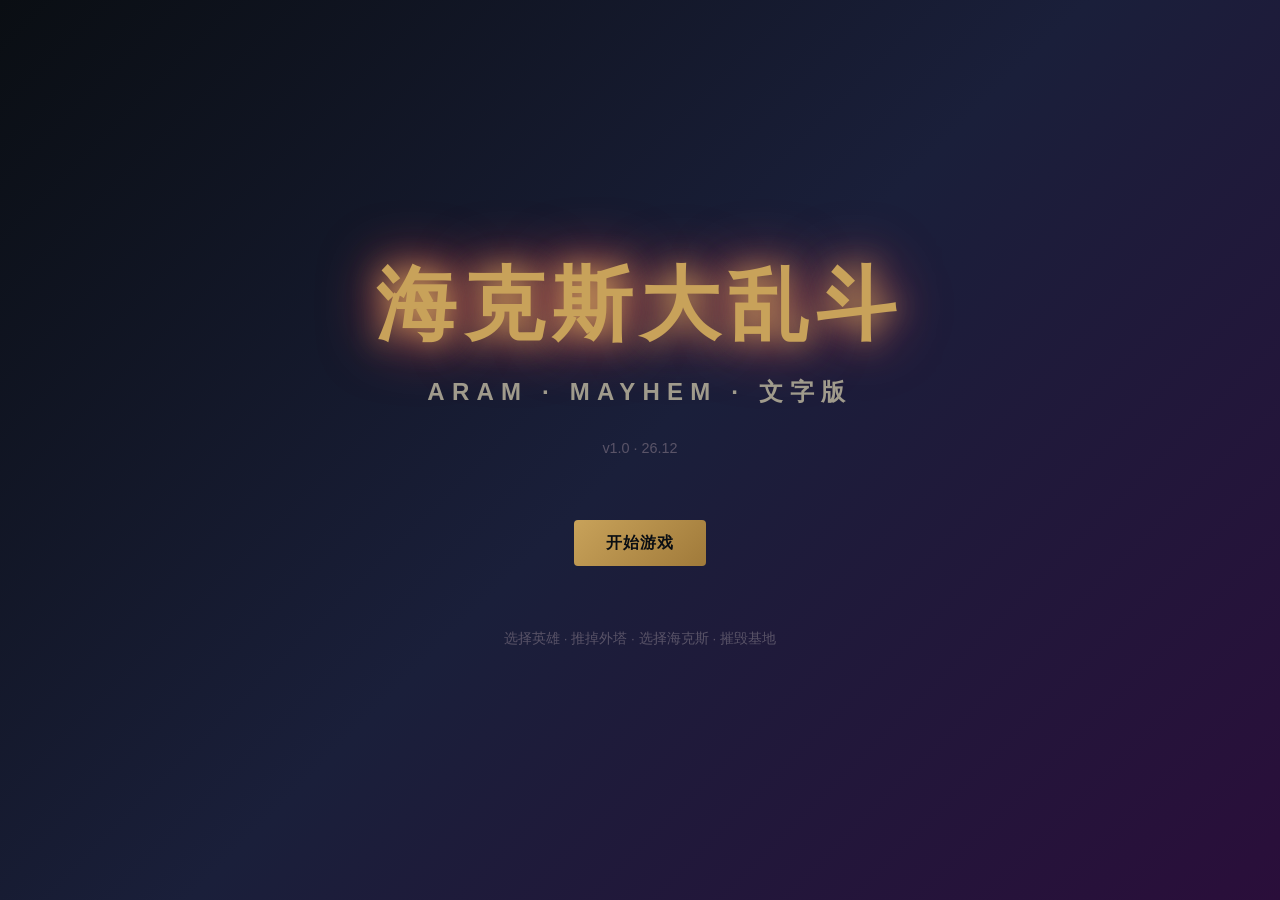
==== web/static/index.html @ dfbc92de "海克斯大乱斗 5v5 文字版 v1.0 - 回合制异步化：将实时战斗拆为每 10s 一回合的回合结算 - 地图系统：中路单线，含外塔/内塔/水晶/门牙塔/基地/草丛 - 战斗结算：英雄-英雄、英雄-塔" ====
<!DOCTYPE html>
<html lang="zh-CN">
<head>
<meta charset="UTF-8">
<title>海克斯大乱斗 5v5 文字版</title>
<link rel="stylesheet" href="style.css">
</head>
<body class="bg-launch">
<div class="launch-screen">
  <h1 class="title-glow">海克斯大乱斗</h1>
  <h2 class="subtitle">ARAM · MAYHEM · 文字版</h2>
  <p class="version">v1.0 · 26.12</p>
  <div class="launch-buttons">
    <a class="btn-primary" href="champselect.html">开始游戏</a>
  </div>
  <p class="footer-tip">选择英雄 · 推掉外塔 · 选择海克斯 · 摧毁基地</p>
</div>
</body>
</html>
---- web/static/style.css ----
/* ========================================
   海克斯大乱斗 网页版 - RIOT风格主题
   ======================================== */
* { margin: 0; padding: 0; box-sizing: border-box; }
html, body { height: 100%; font-family: "Microsoft YaHei", "Segoe UI", sans-serif; }

:root {
  --bg-dark: #0a0e13;
  --bg-darker: #050810;
  --bg-card: #1a1f2e;
  --bg-card-hover: #252a3a;
  --border: #2a3042;
  --text-primary: #f0e6d2;
  --text-secondary: #a09b8c;
  --blue-team: #1e90ff;
  --blue-team-bright: #4fb3ff;
  --red-team: #ff4655;
  --red-team-bright: #ff7a85;
  --gold: #c8a25a;
  --prismatic: #d946ef;
  --silver: #c0c0c0;
  --gold-tier: #f0b232;
}

/* ============= 启动页 ============= */
.bg-launch {
  background: linear-gradient(135deg, #0a0e13 0%, #1a1f3a 50%, #2a0e3a 100%);
  display: flex; align-items: center; justify-content: center;
}
.launch-screen { text-align: center; }
.title-glow {
  font-size: 5rem; color: #c8a25a;
  text-shadow: 0 0 30px #c8a25a, 0 0 60px #ff4655;
  letter-spacing: 0.1em;
}
.subtitle { color: #a09b8c; font-size: 1.5rem; margin-top: 1rem; letter-spacing: 0.3em; }
.version { color: #5a5468; font-size: 0.9rem; margin-top: 2rem; }
.launch-buttons { margin-top: 4rem; }
.footer-tip { color: #5a5468; margin-top: 4rem; font-size: 0.85rem; }

/* ============= 选人页 ============= */
.bg-champselect {
  background: linear-gradient(180deg, #0a0e13 0%, #14182a 100%);
  min-height: 100vh;
  display: flex; flex-direction: column;
}
.cs-header {
  padding: 1.5rem 2rem;
  border-bottom: 1px solid var(--border);
  background: rgba(10, 14, 19, 0.9);
}
.cs-header h1 { color: var(--text-primary); font-size: 1.5rem; }
.cs-search { margin-top: 0.8rem; }
.cs-search input {
  width: 100%; max-width: 400px; padding: 0.6rem 1rem;
  background: var(--bg-card); border: 1px solid var(--border);
  color: var(--text-primary); border-radius: 4px; font-size: 0.95rem;
}
#filter-tags { display: flex; gap: 0.4rem; margin-top: 0.5rem; flex-wrap: wrap; }
#filter-tags span {
  padding: 0.25rem 0.7rem; background: var(--bg-card); border-radius: 12px;
  color: var(--text-secondary); font-size: 0.8rem; cursor: pointer;
  border: 1px solid var(--border);
}
#filter-tags span.active { background: var(--gold); color: #0a0e13; border-color: var(--gold); }

.cs-main { flex: 1; padding: 1.5rem; overflow-y: auto; max-height: calc(100vh - 250px); }
.cs-grid {
  display: grid; grid-template-columns: repeat(auto-fill, minmax(110px, 1fr));
  gap: 0.8rem;
}
.champ-card {
  background: var(--bg-card); border: 2px solid transparent;
  border-radius: 6px; overflow: hidden; cursor: pointer;
  transition: all 0.15s;
}
.champ-card:hover { border-color: var(--gold); transform: translateY(-2px); }
.champ-card.selected { border-color: var(--gold-tier); box-shadow: 0 0 15px var(--gold-tier); }
.champ-card img { width: 100%; aspect-ratio: 1; object-fit: cover; display: block; }
.champ-card .name { padding: 0.4rem; font-size: 0.8rem; text-align: center; color: var(--text-primary); }
.champ-card .tags-mini { font-size: 0.65rem; color: var(--text-secondary); text-align: center; padding-bottom: 0.4rem; }

.cs-footer {
  padding: 1rem 2rem; background: var(--bg-darker);
  border-top: 1px solid var(--border);
  display: flex; align-items: center; justify-content: space-between; gap: 2rem;
}
.cs-selected { flex: 1; }
.cs-selected-label { color: var(--text-secondary); font-size: 0.85rem; }
.cs-selected-info { display: flex; align-items: center; gap: 1rem; margin-top: 0.5rem; }
.cs-empty { color: #5a5468; font-style: italic; }
.cs-difficulty { display: flex; align-items: center; gap: 0.8rem; color: var(--text-secondary); font-size: 0.85rem; }
.cs-difficulty select {
  background: var(--bg-card); color: var(--text-primary);
  border: 1px solid var(--border); padding: 0.4rem 0.6rem; border-radius: 4px;
}

/* ============= 加载页 ============= */
.bg-loading {
  background: #000;
  min-height: 100vh;
  display: flex; flex-direction: column; align-items: center; justify-content: center;
  position: relative; overflow: hidden;
}
.loading-screen { position: relative; z-index: 10; text-align: center; width: 90%; max-width: 700px; }
.loading-art {
  width: 100%; max-width: 500px; aspect-ratio: 1/1.4; margin: 0 auto 2rem;
  background-size: cover; background-position: center top;
  border: 3px solid var(--gold-tier); border-radius: 4px;
  box-shadow: 0 0 40px rgba(200, 162, 90, 0.5);
}
.loading-bar-wrap {
  width: 100%; height: 8px; background: rgba(255, 255, 255, 0.1);
  border-radius: 4px; overflow: hidden; position: relative; margin-bottom: 1rem;
}
.loading-bar {
  height: 100%; background: linear-gradient(90deg, var(--blue-team), var(--prismatic), var(--gold-tier));
  width: 0%; transition: width 0.2s;
}
.loading-percent { color: var(--gold-tier); font-size: 0.9rem; margin-bottom: 1rem; }
.loading-title { color: var(--text-primary); font-size: 1.3rem; margin-bottom: 0.5rem; }
.loading-tip { color: var(--text-secondary); font-size: 0.8rem; }

/* ============= 游戏主界面 ============= */
.bg-arena {
  background:
    radial-gradient(ellipse at 20% 50%, rgba(30, 144, 255, 0.1) 0%, transparent 50%),
    radial-gradient(ellipse at 80% 50%, rgba(255, 70, 85, 0.1) 0%, transparent 50%),
    linear-gradient(180deg, #0a0e13 0%, #14182a 50%, #0a0e13 100%);
  min-height: 100vh;
  color: var(--text-primary);
}
#app { display: flex; flex-direction: column; height: 100vh; }

.topbar {
  display: flex; align-items: center; justify-content: space-between;
  padding: 0.6rem 1.2rem; background: rgba(10, 14, 19, 0.95);
  border-bottom: 1px solid var(--border); flex-shrink: 0;
}
.topbar-left, .topbar-right, .topbar-center { display: flex; align-items: center; gap: 1rem; }
.time-display { color: var(--gold-tier); font-weight: bold; font-size: 1rem; }
.round-display { color: var(--text-secondary); }
#game-status { color: var(--text-primary); font-weight: bold; }
.btn-mini {
  background: var(--bg-card); color: var(--text-primary);
  border: 1px solid var(--border); width: 28px; height: 28px;
  border-radius: 4px; cursor: pointer;
}

.main-grid {
  display: grid; grid-template-columns: 280px 1fr 320px; gap: 0.8rem;
  padding: 0.8rem; flex: 1; overflow: hidden;
}
.left-panel, .right-panel { display: flex; flex-direction: column; gap: 0.8rem; overflow-y: auto; }
.center-panel { display: flex; flex-direction: column; gap: 0.8rem; overflow: hidden; }

.panel {
  background: rgba(26, 31, 46, 0.85); border: 1px solid var(--border);
  border-radius: 6px; padding: 0.8rem; backdrop-filter: blur(4px);
}
.panel h3 { color: var(--text-primary); font-size: 0.9rem; margin-bottom: 0.6rem; padding-bottom: 0.4rem; border-bottom: 1px solid var(--border); }

/* 玩家面板 */
.player-card { display: flex; gap: 0.8rem; }
.player-portrait {
  width: 64px; height: 64px; border-radius: 6px; border: 2px solid var(--gold-tier);
  object-fit: cover; flex-shrink: 0;
}
.player-info { flex: 1; font-size: 0.8rem; }
.player-name { color: var(--text-primary); font-weight: bold; font-size: 0.95rem; }
.player-level { color: var(--gold-tier); margin-left: 0.4rem; }
.player-stats { display: grid; grid-template-columns: repeat(2, 1fr); gap: 0.2rem; margin-top: 0.4rem; color: var(--text-secondary); }
.player-stats .stat { display: flex; align-items: center; gap: 0.2rem; }
.hp-bar, .exp-bar {
  height: 6px; background: rgba(0, 0, 0, 0.4); border-radius: 3px;
  overflow: hidden; margin-top: 0.3rem;
}
.hp-bar-fill { height: 100%; background: linear-gradient(90deg, #4caf50, #8bc34a); transition: width 0.3s; }
.hp-bar-fill.low { background: linear-gradient(90deg, #f44336, #ff9800); }
.exp-bar-fill { height: 100%; background: linear-gradient(90deg, #2196f3, #03a9f4); }
.player-items, .player-hexes { display: flex; flex-wrap: wrap; gap: 0.3rem; margin-top: 0.4rem; }
.item-tag { background: rgba(200, 162, 90, 0.2); border: 1px solid var(--gold); color: var(--gold); padding: 0.15rem 0.4rem; border-radius: 3px; font-size: 0.7rem; }
.hex-tag { background: rgba(217, 70, 239, 0.2); border: 1px solid var(--prismatic); color: var(--prismatic); padding: 0.15rem 0.4rem; border-radius: 3px; font-size: 0.7rem; }
.kda { color: var(--text-secondary); font-size: 0.8rem; margin-top: 0.3rem; }

/* 队伍面板 */
.team-list { display: flex; flex-direction: column; gap: 0.4rem; }
.team-row { display: flex; align-items: center; gap: 0.5rem; padding: 0.3rem; background: rgba(0, 0, 0, 0.2); border-radius: 4px; font-size: 0.8rem; }
.team-row img { width: 28px; height: 28px; border-radius: 3px; }
.team-row .tr-name { color: var(--text-primary); flex: 1; }
.team-row .tr-lv { color: var(--gold-tier); }
.team-row .tr-hp { color: var(--text-secondary); }
.team-row .tr-portrait-enemy { border: 1px solid var(--red-team); }
.team-row .tr-portrait-ally { border: 1px solid var(--blue-team); }
.team-row.dead { opacity: 0.4; }

/* 地图 */
.map-container { background: rgba(26, 31, 46, 0.7); border: 1px solid var(--border); border-radius: 6px; padding: 0.8rem; }
.lane-strip { display: flex; gap: 0.3rem; margin-bottom: 0.5rem; flex-wrap: wrap; }
.lane-cell {
  flex: 1; min-width: 80px; padding: 0.4rem 0.3rem;
  background: rgba(0, 0, 0, 0.3); border: 1px solid var(--border);
  border-radius: 4px; text-align: center; font-size: 0.7rem;
  color: var(--text-secondary); position: relative;
}
.lane-cell.bush { background: rgba(34, 100, 50, 0.3); border-color: #2a5a35; }
.lane-cell.tower-blue { background: rgba(30, 144, 255, 0.15); border-color: var(--blue-team); }
.lane-cell.tower-red { background: rgba(255, 70, 85, 0.15); border-color: var(--red-team); }
.lane-cell.player-here { box-shadow: 0 0 10px var(--gold-tier); border-color: var(--gold-tier); }

.map { display: flex; gap: 0.3rem; align-items: stretch; }
.lane-pos {
  flex: 1; min-width: 80px; min-height: 70px;
  background: rgba(0, 0, 0, 0.25); border: 1px solid var(--border);
  border-radius: 4px; padding: 0.3rem; position: relative;
  display: flex; flex-wrap: wrap; align-content: flex-start; gap: 2px;
}
.lane-pos.player { box-shadow: inset 0 0 10px var(--gold-tier); }
.lane-pos.enemy { box-shadow: inset 0 0 10px var(--red-team); }

.unit-icon {
  width: 28px; height: 28px; border-radius: 3px; object-fit: cover;
  border: 1px solid var(--border);
}
.unit-icon.player-icon { border: 2px solid var(--gold-tier); }
.unit-icon.ally-icon { border: 1px solid var(--blue-team); }
.unit-icon.enemy-icon { border: 1px solid var(--red-team); }
.unit-icon.minion-b { width: 18px; height: 18px; opacity: 0.8; border-color: var(--blue-team); }
.unit-icon.minion-r { width: 18px; height: 18px; opacity: 0.8; border-color: var(--red-team); }
.tower-icon {
  width: 32px; height: 32px; display: flex; align-items: center; justify-content: center;
  font-size: 1.2rem; border: 2px solid;
}
.tower-icon.blue-tower { border-color: var(--blue-team); color: var(--blue-team-bright); }
.tower-icon.red-tower { border-color: var(--red-team); color: var(--red-team-bright); }

/* 战报 */
.log-container { flex: 1; overflow: hidden; display: flex; flex-direction: column; }
.log-list {
  flex: 1; overflow-y: auto; padding: 0.5rem;
  background: rgba(0, 0, 0, 0.3); border-radius: 4px;
  font-size: 0.8rem; line-height: 1.5;
}
.log-entry { padding: 0.2rem 0; border-bottom: 1px solid rgba(255, 255, 255, 0.05); color: var(--text-secondary); }
.log-entry.kill { color: var(--red-team-bright); }
.log-entry.hex { color: var(--prismatic); }
.log-entry.tower { color: var(--gold-tier); }

/* 操作 */
.action-buttons { display: grid; grid-template-columns: 1fr 1fr; gap: 0.4rem; }
.action-buttons button {
  background: var(--bg-card); color: var(--text-primary);
  border: 1px solid var(--border); padding: 0.6rem;
  border-radius: 4px; cursor: pointer; font-size: 0.85rem;
  transition: all 0.1s;
}
.action-buttons button:hover { background: var(--bg-card-hover); border-color: var(--gold); }
.action-buttons button:disabled { opacity: 0.4; cursor: not-allowed; }
.action-buttons button.btn-standby { grid-column: span 2; }

/* 商店 */
.shop-list { display: flex; flex-direction: column; gap: 0.2rem; max-height: 300px; overflow-y: auto; }
.shop-cat { color: var(--gold-tier); font-size: 0.75rem; margin-top: 0.4rem; padding-bottom: 0.2rem; border-bottom: 1px solid var(--border); }
.shop-item {
  display: flex; justify-content: space-between; align-items: center;
  padding: 0.3rem 0.5rem; background: rgba(0, 0, 0, 0.2);
  border-radius: 3px; cursor: pointer; font-size: 0.8rem;
  border: 1px solid transparent;
}
.shop-item:hover { border-color: var(--gold); background: rgba(200, 162, 90, 0.1); }
.shop-item.owned { opacity: 0.5; }
.shop-item .item-price { color: var(--gold); }
.shop-item .item-name { color: var(--text-primary); }
.shop-locked { color: var(--text-secondary); text-align: center; padding: 1rem; font-size: 0.85rem; font-style: italic; }

/* 海克斯 */
.hex-options { display: flex; flex-direction: column; gap: 0.4rem; }
.hex-option {
  background: linear-gradient(135deg, rgba(217, 70, 239, 0.1), rgba(240, 178, 50, 0.1));
  border: 1px solid var(--prismatic);
  padding: 0.6rem; border-radius: 4px; cursor: pointer;
  font-size: 0.9rem; color: var(--text-primary);
  transition: all 0.1s;
}
.hex-option:hover { background: linear-gradient(135deg, rgba(217, 70, 239, 0.2), rgba(240, 178, 50, 0.2)); }
.hex-quality { font-size: 0.7rem; color: var(--gold-tier); margin-bottom: 0.2rem; }

/* 通用 */
.btn-primary {
  background: linear-gradient(135deg, var(--gold) 0%, #a07a3a 100%);
  color: #0a0e13; font-weight: bold; padding: 0.8rem 2rem;
  border: none; border-radius: 4px; cursor: pointer;
  text-decoration: none; display: inline-block; font-size: 1rem;
  letter-spacing: 0.05em;
  transition: all 0.15s;
}
.btn-primary:hover { transform: scale(1.05); box-shadow: 0 0 20px rgba(200, 162, 90, 0.5); }
.btn-primary:disabled { opacity: 0.4; cursor: not-allowed; transform: none; }

/* 弹窗 */
.modal { position: fixed; inset: 0; background: rgba(0, 0, 0, 0.85); display: flex; align-items: center; justify-content: center; z-index: 1000; }
.modal.hidden { display: none; }
.modal-content { background: var(--bg-card); padding: 3rem; border-radius: 8px; text-align: center; border: 2px solid var(--gold-tier); }
.modal-content h1 { color: var(--gold-tier); font-size: 3rem; margin-bottom: 1rem; }
.modal-content p { color: var(--text-primary); margin-bottom: 2rem; }

/* 滚动条 */
::-webkit-scrollbar { width: 6px; }
::-webkit-scrollbar-track { background: rgba(0, 0, 0, 0.2); }
::-webkit-scrollbar-thumb { background: var(--border); border-radius: 3px; }
::-webkit-scrollbar-thumb:hover { background: var(--gold); }
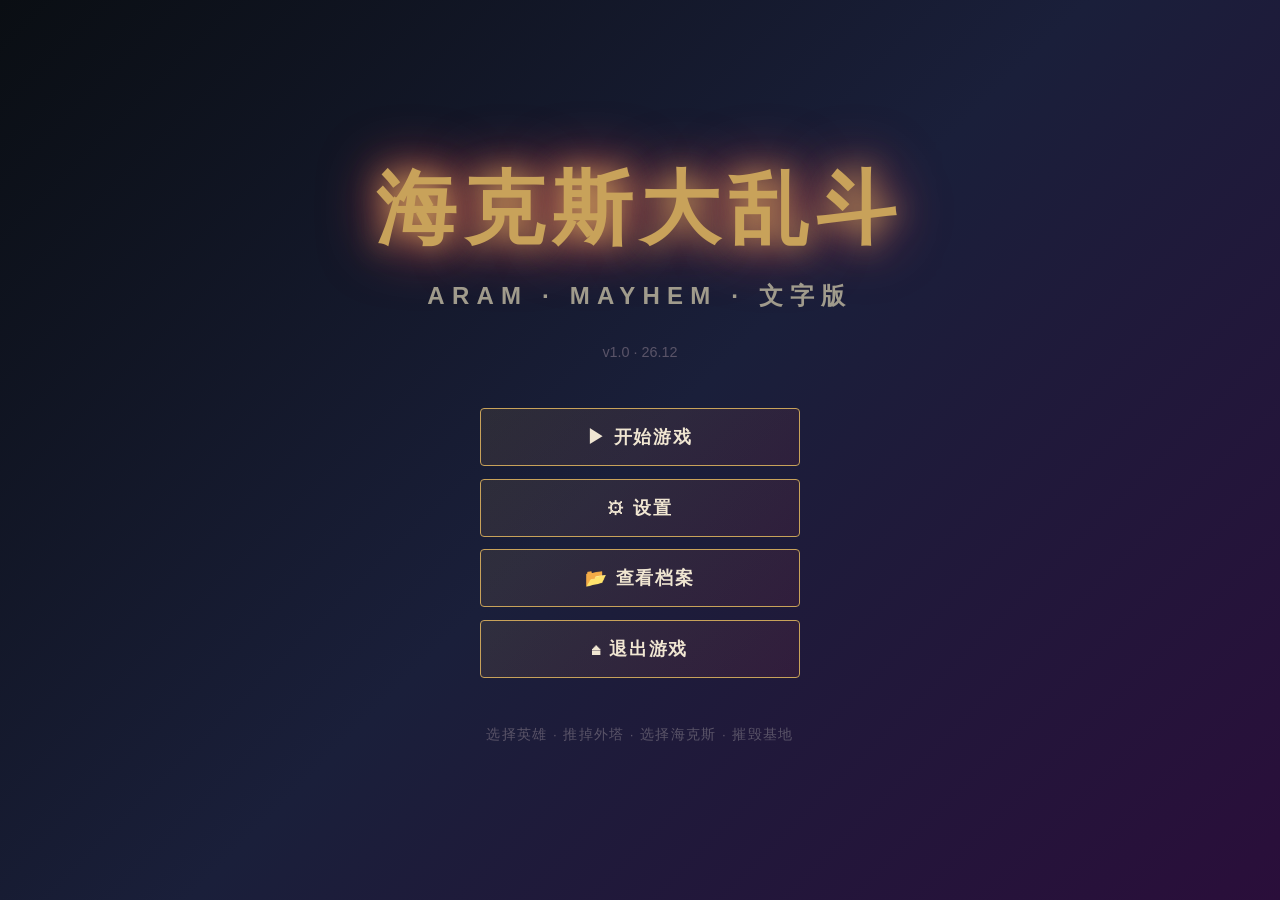
==== commit ab57b59b: "海克斯大乱斗 5v5 文字版 v1.0 - 回合制异步化：将实时战斗拆为每 10s 一回合的回合结算 - 地图系统：中路单线，含外塔/内塔/水晶/门牙塔/基地/草丛 - 战斗结算：英雄-英雄、英雄-塔" ====
--- a/web/static/index.html
+++ b/web/static/index.html
@@ -3,17 +3,224 @@
 <head>
 <meta charset="UTF-8">
 <title>海克斯大乱斗 5v5 文字版</title>
-<link rel="stylesheet" href="style.css">
+<link rel="stylesheet" href="style.css?v=3">
 </head>
 <body class="bg-launch">
 <div class="launch-screen">
   <h1 class="title-glow">海克斯大乱斗</h1>
   <h2 class="subtitle">ARAM · MAYHEM · 文字版</h2>
   <p class="version">v1.0 · 26.12</p>
-  <div class="launch-buttons">
-    <a class="btn-primary" href="champselect.html">开始游戏</a>
-  </div>
+
+  <nav class="main-menu">
+    <button class="menu-btn" onclick="goStart()">▶ 开始游戏</button>
+    <button class="menu-btn" onclick="openSettings()">⚙ 设置</button>
+    <button class="menu-btn" onclick="openProfile()">📂 查看档案</button>
+    <button class="menu-btn" onclick="exitGame()">⏏ 退出游戏</button>
+  </nav>
+
   <p class="footer-tip">选择英雄 · 推掉外塔 · 选择海克斯 · 摧毁基地</p>
 </div>
+
+<!-- 设置面板 -->
+<div id="settings-modal" class="modal hidden">
+  <div class="modal-content settings-content">
+    <h2>⚙ 设置</h2>
+
+    <div class="settings-section">
+      <label class="settings-label">海克斯版本</label>
+      <div class="version-tabs">
+        <button class="version-tab" data-version="1.0" onclick="setHexVersion('1.0', this)">1.0 经典</button>
+        <button class="version-tab" data-version="2.0" onclick="setHexVersion('2.0', this)">2.0 强化</button>
+        <button class="version-tab" data-version="3.0" onclick="setHexVersion('3.0', this)">3.0 终极</button>
+      </div>
+      <p class="settings-hint" id="version-hint">选择 1.0 经典版海克斯池</p>
+    </div>
+
+    <div class="settings-section">
+      <label class="settings-label">游戏速度</label>
+      <div class="difficulty-tabs">
+        <button class="diff-tab" data-speed="slow" onclick="setSpeed('slow', this)">慢速</button>
+        <button class="diff-tab active" data-speed="normal" onclick="setSpeed('normal', this)">普通</button>
+        <button class="diff-tab" data-speed="fast" onclick="setSpeed('fast', this)">快速</button>
+      </div>
+    </div>
+
+    <div class="settings-section">
+      <label class="settings-label">默认难度</label>
+      <div class="difficulty-tabs">
+        <button class="diff-tab" data-diff="easy" onclick="setDefaultDiff('easy', this)">简单</button>
+        <button class="diff-tab active" data-diff="medium" onclick="setDefaultDiff('medium', this)">中等</button>
+        <button class="diff-tab" data-diff="hard" onclick="setDefaultDiff('hard', this)">困难</button>
+        <button class="diff-tab" data-diff="expert" onclick="setDefaultDiff('expert', this)">专家</button>
+      </div>
+    </div>
+
+    <div class="settings-section">
+      <label class="settings-label">
+        <input type="checkbox" id="setting-sound" checked> 启用音效
+      </label>
+      <label class="settings-label">
+        <input type="checkbox" id="setting-bush" checked> 显示草丛提示
+      </label>
+    </div>
+
+    <div class="settings-footer">
+      <button class="btn-primary" onclick="saveSettings()">保存</button>
+      <button class="btn-secondary" onclick="closeSettings()">取消</button>
+    </div>
+  </div>
+</div>
+
+<!-- 档案面板 -->
+<div id="profile-modal" class="modal hidden">
+  <div class="modal-content profile-content">
+    <h2>📂 玩家档案</h2>
+    <div id="profile-data" class="profile-data">
+      <p style="text-align:center;color:#888">暂无游戏记录</p>
+    </div>
+    <div class="settings-footer">
+      <button class="btn-secondary" onclick="closeProfile()">关闭</button>
+    </div>
+  </div>
+</div>
+
+<script>
+const SETTINGS_KEY = 'hexlolfun_settings';
+const STATS_KEY = 'hexlolfun_stats';
+
+const DEFAULT_SETTINGS = {
+  hexVersion: '1.0',
+  gameSpeed: 'normal',
+  defaultDiff: 'medium',
+  sound: true,
+  showBush: true,
+};
+
+function loadSettings() {
+  try {
+    return Object.assign({}, DEFAULT_SETTINGS, JSON.parse(localStorage.getItem(SETTINGS_KEY) || '{}'));
+  } catch (e) {
+    return { ...DEFAULT_SETTINGS };
+  }
+}
+
+function saveSettingsToStorage(s) {
+  localStorage.setItem(SETTINGS_KEY, JSON.stringify(s));
+}
+
+let settings = loadSettings();
+
+function applySettingsToUI() {
+  document.querySelectorAll('.version-tab').forEach(b => {
+    b.classList.toggle('active', b.dataset.version === settings.hexVersion);
+  });
+  document.querySelectorAll('.diff-tab[data-speed]').forEach(b => {
+    b.classList.toggle('active', b.dataset.speed === settings.gameSpeed);
+  });
+  document.querySelectorAll('.diff-tab[data-diff]').forEach(b => {
+    b.classList.toggle('active', b.dataset.diff === settings.defaultDiff);
+  });
+  document.getElementById('setting-sound').checked = settings.sound;
+  document.getElementById('setting-bush').checked = settings.showBush;
+  updateVersionHint();
+}
+
+function updateVersionHint() {
+  const hints = {
+    '1.0': '1.0 经典版：原始海克斯池',
+    '2.0': '2.0 强化版：更多棱彩级海克斯',
+    '3.0': '3.0 终极版：满级海克斯获得双倍效果',
+  };
+  document.getElementById('version-hint').textContent = hints[settings.hexVersion] || '';
+}
+
+function setHexVersion(v, btn) {
+  settings.hexVersion = v;
+  document.querySelectorAll('.version-tab').forEach(b => b.classList.remove('active'));
+  btn.classList.add('active');
+  updateVersionHint();
+}
+
+function setSpeed(s, btn) {
+  settings.gameSpeed = s;
+  document.querySelectorAll('.diff-tab[data-speed]').forEach(b => b.classList.remove('active'));
+  btn.classList.add('active');
+}
+
+function setDefaultDiff(d, btn) {
+  settings.defaultDiff = d;
+  document.querySelectorAll('.diff-tab[data-diff]').forEach(b => b.classList.remove('active'));
+  btn.classList.add('active');
+}
+
+function openSettings() {
+  applySettingsToUI();
+  document.getElementById('settings-modal').classList.remove('hidden');
+}
+
+function closeSettings() {
+  document.getElementById('settings-modal').classList.add('hidden');
+}
+
+function saveSettings() {
+  settings.sound = document.getElementById('setting-sound').checked;
+  settings.showBush = document.getElementById('setting-bush').checked;
+  saveSettingsToStorage(settings);
+  closeSettings();
+  alert('设置已保存！');
+}
+
+function openProfile() {
+  const stats = loadStats();
+  const data = document.getElementById('profile-data');
+  if (stats.games === 0) {
+    data.innerHTML = '<p style="text-align:center;color:#888">暂无游戏记录</p>';
+  } else {
+    data.innerHTML = `
+      <div class="profile-row"><span>总场次</span><b>${stats.games}</b></div>
+      <div class="profile-row"><span>胜场</span><b>${stats.wins}</b></div>
+      <div class="profile-row"><span>负场</span><b>${stats.losses}</b></div>
+      <div class="profile-row"><span>胜率</span><b>${(stats.wins / stats.games * 100).toFixed(1)}%</b></div>
+      <div class="profile-row"><span>总击杀</span><b>${stats.kills}</b></div>
+      <div class="profile-row"><span>总死亡</span><b>${stats.deaths}</b></div>
+      <div class="profile-row"><span>最爱英雄</span><b>${stats.favChamp || '—'}</b></div>
+    `;
+  }
+  document.getElementById('profile-modal').classList.remove('hidden');
+}
+
+function closeProfile() {
+  document.getElementById('profile-modal').classList.add('hidden');
+}
+
+function loadStats() {
+  try {
+    return JSON.parse(localStorage.getItem(STATS_KEY) || '{}');
+  } catch (e) {
+    return { games: 0, wins: 0, losses: 0, kills: 0, deaths: 0, favChamp: '' };
+  }
+}
+
+function goStart() {
+  // 把设置参数写入 sessionStorage 供后续页面读取
+  sessionStorage.setItem('hexlolfun_settings', JSON.stringify(settings));
+  location.href = 'champselect.html';
+}
+
+function exitGame() {
+  if (confirm('确定要退出游戏吗？')) {
+    window.close();
+    // 浏览器可能不允许 close，再给出提示
+    setTimeout(() => {
+      if (!document.webkitHidden) {
+        document.body.innerHTML = '<div style="color:#fff;text-align:center;padding-top:30vh;font-family:sans-serif"><h1>已退出</h1><p>感谢游玩《海克斯大乱斗》！</p></div>';
+      }
+    }, 200);
+  }
+}
+
+// 默认显示
+applySettingsToUI();
+</script>
 </body>
 </html>
--- a/web/static/style.css
+++ b/web/static/style.css
@@ -36,7 +36,118 @@
 .subtitle { color: #a09b8c; font-size: 1.5rem; margin-top: 1rem; letter-spacing: 0.3em; }
 .version { color: #5a5468; font-size: 0.9rem; margin-top: 2rem; }
 .launch-buttons { margin-top: 4rem; }
-.footer-tip { color: #5a5468; margin-top: 4rem; font-size: 0.85rem; }
+
+/* ============= 主菜单 ============= */
+.main-menu {
+  margin: 3rem auto 0;
+  display: flex; flex-direction: column; gap: 0.8rem;
+  width: 320px;
+}
+.menu-btn {
+  display: block; width: 100%;
+  padding: 1rem 1.5rem;
+  background: linear-gradient(135deg, rgba(200, 162, 90, 0.12), rgba(255, 70, 85, 0.08));
+  border: 1.5px solid var(--gold);
+  color: var(--text-primary);
+  font-size: 1.1rem; font-weight: 600;
+  letter-spacing: 0.1em;
+  border-radius: 4px;
+  cursor: pointer;
+  transition: all 0.2s;
+  font-family: inherit;
+}
+.menu-btn:hover {
+  background: linear-gradient(135deg, rgba(200, 162, 90, 0.3), rgba(255, 70, 85, 0.2));
+  border-color: var(--gold-tier);
+  transform: translateX(6px);
+  box-shadow: 0 0 20px rgba(200, 162, 90, 0.3);
+}
+
+/* ============= 设置模态框 ============= */
+.settings-content {
+  width: min(560px, 92vw);
+  text-align: left;
+  border: 2px solid var(--border);
+}
+.settings-content h2 {
+  color: var(--gold-tier);
+  text-align: center;
+  margin-bottom: 1.5rem;
+  font-size: 1.8rem;
+}
+.settings-section { margin-bottom: 1.5rem; }
+.settings-label {
+  display: block; color: var(--text-primary);
+  font-size: 0.95rem; margin-bottom: 0.5rem;
+  font-weight: 600;
+}
+.settings-hint {
+  color: var(--text-secondary);
+  font-size: 0.8rem; margin-top: 0.4rem;
+}
+.version-tabs, .difficulty-tabs {
+  display: flex; gap: 0.5rem; flex-wrap: wrap;
+}
+.version-tab, .diff-tab {
+  flex: 1; min-width: 80px;
+  padding: 0.6rem 1rem;
+  background: var(--bg-darker);
+  border: 1.5px solid var(--border);
+  color: var(--text-secondary);
+  border-radius: 4px;
+  cursor: pointer;
+  transition: all 0.2s;
+  font-family: inherit;
+  font-size: 0.9rem;
+}
+.version-tab.active, .diff-tab.active {
+  background: linear-gradient(135deg, var(--gold), #f0d080);
+  color: var(--bg-dark);
+  border-color: var(--gold-tier);
+  font-weight: 700;
+}
+.version-tab:hover, .diff-tab:hover {
+  border-color: var(--gold);
+  color: var(--text-primary);
+}
+.settings-footer {
+  display: flex; gap: 0.8rem; justify-content: flex-end;
+  margin-top: 2rem; padding-top: 1.2rem;
+  border-top: 1px solid var(--border);
+}
+.btn-secondary {
+  padding: 0.6rem 1.4rem;
+  background: transparent;
+  color: var(--text-secondary);
+  border: 1.5px solid var(--border);
+  border-radius: 4px;
+  cursor: pointer;
+  font-family: inherit;
+}
+.btn-secondary:hover { color: var(--text-primary); border-color: var(--text-secondary); }
+
+/* ============= 档案模态框 ============= */
+.profile-content {
+  width: min(420px, 92vw);
+  border: 2px solid var(--border);
+}
+.profile-content h2 {
+  color: var(--gold-tier);
+  text-align: center;
+  margin-bottom: 1.5rem;
+  font-size: 1.8rem;
+}
+.profile-data { display: flex; flex-direction: column; gap: 0.6rem; }
+.profile-row {
+  display: flex; justify-content: space-between;
+  padding: 0.5rem 0.8rem;
+  background: var(--bg-darker);
+  border-radius: 4px;
+  color: var(--text-primary);
+}
+.profile-row b { color: var(--gold-tier); }
+
+.footer-tip { color: #5a5468; margin-top: 3rem; font-size: 0.85rem; letter-spacing: 0.1em; }
 
 /* ============= 选人页 ============= */
 .bg-champselect {
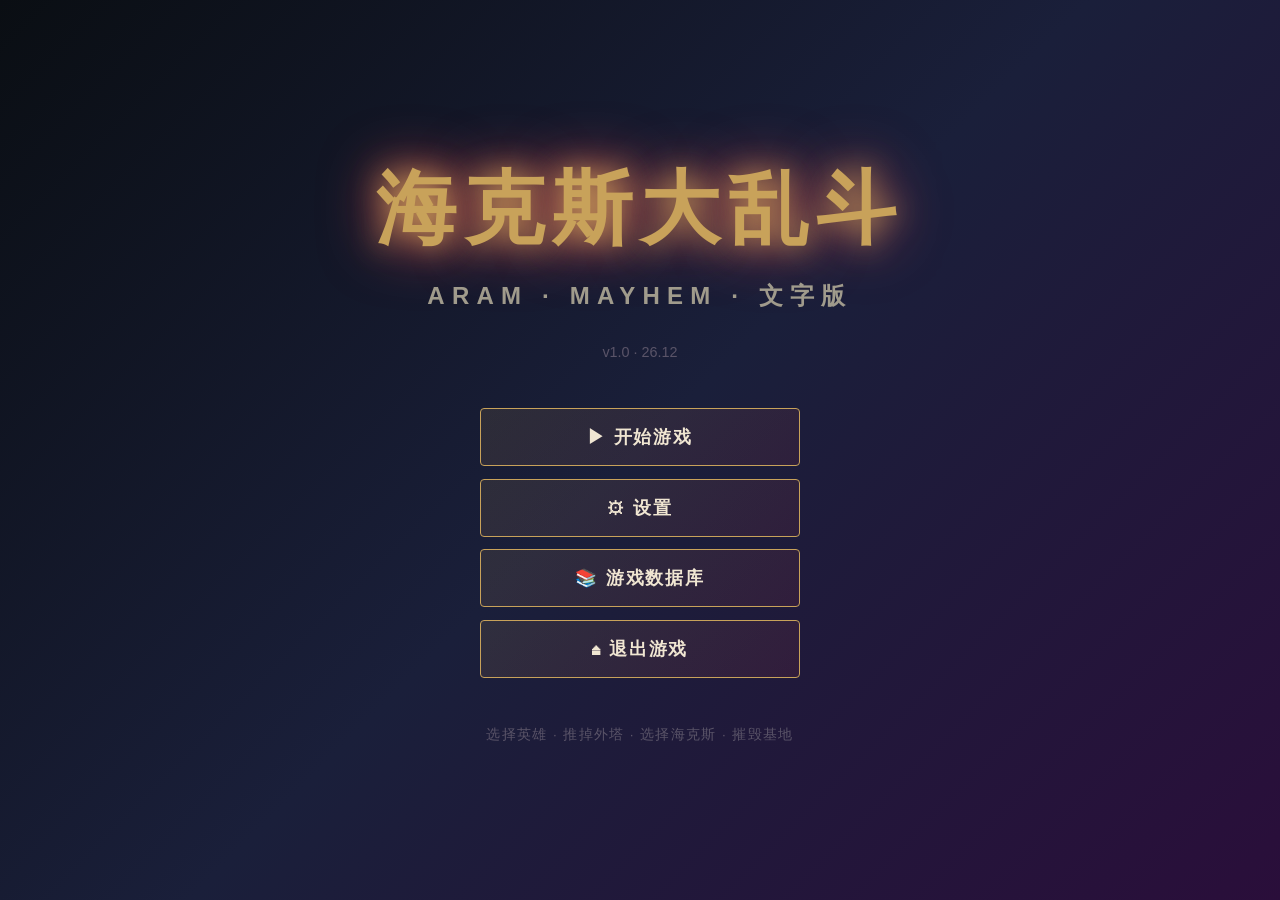
==== commit 33ad956b: "主菜单 + 设置面板 + 游戏流程完整化 - 重做 index.html 主菜单：4 个按钮（开始游戏/设置/查看档案/退出游戏） - 设置面板：   - 海克斯版本 1.0/2.0/3.0 选择  " ====
--- a/web/static/index.html
+++ b/web/static/index.html
@@ -14,7 +14,7 @@
   <nav class="main-menu">
     <button class="menu-btn" onclick="goStart()">▶ 开始游戏</button>
     <button class="menu-btn" onclick="openSettings()">⚙ 设置</button>
-    <button class="menu-btn" onclick="openProfile()">📂 查看档案</button>
+    <button class="menu-btn" onclick="openDatabase()">📚 游戏数据库</button>
     <button class="menu-btn" onclick="exitGame()">⏏ 退出游戏</button>
   </nav>
 
@@ -36,34 +36,6 @@
       <p class="settings-hint" id="version-hint">选择 1.0 经典版海克斯池</p>
     </div>
 
-    <div class="settings-section">
-      <label class="settings-label">游戏速度</label>
-      <div class="difficulty-tabs">
-        <button class="diff-tab" data-speed="slow" onclick="setSpeed('slow', this)">慢速</button>
-        <button class="diff-tab active" data-speed="normal" onclick="setSpeed('normal', this)">普通</button>
-        <button class="diff-tab" data-speed="fast" onclick="setSpeed('fast', this)">快速</button>
-      </div>
-    </div>
-
-    <div class="settings-section">
-      <label class="settings-label">默认难度</label>
-      <div class="difficulty-tabs">
-        <button class="diff-tab" data-diff="easy" onclick="setDefaultDiff('easy', this)">简单</button>
-        <button class="diff-tab active" data-diff="medium" onclick="setDefaultDiff('medium', this)">中等</button>
-        <button class="diff-tab" data-diff="hard" onclick="setDefaultDiff('hard', this)">困难</button>
-        <button class="diff-tab" data-diff="expert" onclick="setDefaultDiff('expert', this)">专家</button>
-      </div>
-    </div>
-
-    <div class="settings-section">
-      <label class="settings-label">
-        <input type="checkbox" id="setting-sound" checked> 启用音效
-      </label>
-      <label class="settings-label">
-        <input type="checkbox" id="setting-bush" checked> 显示草丛提示
-      </label>
-    </div>
-
     <div class="settings-footer">
       <button class="btn-primary" onclick="saveSettings()">保存</button>
       <button class="btn-secondary" onclick="closeSettings()">取消</button>
@@ -71,30 +43,41 @@
   </div>
 </div>
 
-<!-- 档案面板 -->
-<div id="profile-modal" class="modal hidden">
-  <div class="modal-content profile-content">
-    <h2>📂 玩家档案</h2>
-    <div id="profile-data" class="profile-data">
-      <p style="text-align:center;color:#888">暂无游戏记录</p>
-    </div>
+<!-- 游戏数据库面板 -->
+<div id="db-modal" class="modal hidden">
+  <div class="modal-content db-content">
+    <h2>📚 游戏数据库</h2>
+
+    <div class="db-tabs">
+      <button class="db-tab active" data-tab="champions" onclick="switchDbTab('champions', this)">英雄</button>
+      <button class="db-tab" data-tab="items" onclick="switchDbTab('items', this)">装备</button>
+      <button class="db-tab" data-tab="hexes" onclick="switchDbTab('hexes', this)">海克斯</button>
+    </div>
+
+    <div class="db-search">
+      <input type="text" id="db-search" placeholder="搜索..." oninput="filterDb()">
+    </div>
+
+    <div class="db-content-area" id="db-content-area">
+      <p style="text-align:center;color:#888;padding:2rem">加载中...</p>
+    </div>
+
     <div class="settings-footer">
-      <button class="btn-secondary" onclick="closeProfile()">关闭</button>
+      <button class="btn-secondary" onclick="closeDatabase()">关闭</button>
     </div>
   </div>
 </div>
 
 <script>
 const SETTINGS_KEY = 'hexlolfun_settings';
-const STATS_KEY = 'hexlolfun_stats';
 
 const DEFAULT_SETTINGS = {
   hexVersion: '1.0',
-  gameSpeed: 'normal',
-  defaultDiff: 'medium',
-  sound: true,
-  showBush: true,
 };
+
+let settings = loadSettings();
+let dbData = { champions: null, items: null, hexes: null };
+let currentDbTab = 'champions';
 
 function loadSettings() {
   try {
@@ -108,20 +91,10 @@
   localStorage.setItem(SETTINGS_KEY, JSON.stringify(s));
 }
 
-let settings = loadSettings();
-
 function applySettingsToUI() {
   document.querySelectorAll('.version-tab').forEach(b => {
     b.classList.toggle('active', b.dataset.version === settings.hexVersion);
   });
-  document.querySelectorAll('.diff-tab[data-speed]').forEach(b => {
-    b.classList.toggle('active', b.dataset.speed === settings.gameSpeed);
-  });
-  document.querySelectorAll('.diff-tab[data-diff]').forEach(b => {
-    b.classList.toggle('active', b.dataset.diff === settings.defaultDiff);
-  });
-  document.getElementById('setting-sound').checked = settings.sound;
-  document.getElementById('setting-bush').checked = settings.showBush;
   updateVersionHint();
 }
 
@@ -141,18 +114,6 @@
   updateVersionHint();
 }
 
-function setSpeed(s, btn) {
-  settings.gameSpeed = s;
-  document.querySelectorAll('.diff-tab[data-speed]').forEach(b => b.classList.remove('active'));
-  btn.classList.add('active');
-}
-
-function setDefaultDiff(d, btn) {
-  settings.defaultDiff = d;
-  document.querySelectorAll('.diff-tab[data-diff]').forEach(b => b.classList.remove('active'));
-  btn.classList.add('active');
-}
-
 function openSettings() {
   applySettingsToUI();
   document.getElementById('settings-modal').classList.remove('hidden');
@@ -163,54 +124,103 @@
 }
 
 function saveSettings() {
-  settings.sound = document.getElementById('setting-sound').checked;
-  settings.showBush = document.getElementById('setting-bush').checked;
   saveSettingsToStorage(settings);
   closeSettings();
-  alert('设置已保存！');
-}
-
-function openProfile() {
-  const stats = loadStats();
-  const data = document.getElementById('profile-data');
-  if (stats.games === 0) {
-    data.innerHTML = '<p style="text-align:center;color:#888">暂无游戏记录</p>';
-  } else {
-    data.innerHTML = `
-      <div class="profile-row"><span>总场次</span><b>${stats.games}</b></div>
-      <div class="profile-row"><span>胜场</span><b>${stats.wins}</b></div>
-      <div class="profile-row"><span>负场</span><b>${stats.losses}</b></div>
-      <div class="profile-row"><span>胜率</span><b>${(stats.wins / stats.games * 100).toFixed(1)}%</b></div>
-      <div class="profile-row"><span>总击杀</span><b>${stats.kills}</b></div>
-      <div class="profile-row"><span>总死亡</span><b>${stats.deaths}</b></div>
-      <div class="profile-row"><span>最爱英雄</span><b>${stats.favChamp || '—'}</b></div>
-    `;
-  }
-  document.getElementById('profile-modal').classList.remove('hidden');
-}
-
-function closeProfile() {
-  document.getElementById('profile-modal').classList.add('hidden');
-}
-
-function loadStats() {
-  try {
-    return JSON.parse(localStorage.getItem(STATS_KEY) || '{}');
-  } catch (e) {
-    return { games: 0, wins: 0, losses: 0, kills: 0, deaths: 0, favChamp: '' };
-  }
-}
-
-function goStart() {
-  // 把设置参数写入 sessionStorage 供后续页面读取
+}
+
+async function openDatabase() {
+  document.getElementById('db-modal').classList.remove('hidden');
+  await loadDbIfNeeded();
+  renderDb();
+}
+
+function closeDatabase() {
+  document.getElementById('db-modal').classList.add('hidden');
+}
+
+async function switchDbTab(tab, btn) {
+  currentDbTab = tab;
+  document.querySelectorAll('.db-tab').forEach(b => b.classList.remove('active'));
+  btn.classList.add('active');
+  document.getElementById('db-search').value = '';
+  await loadDbIfNeeded();
+  renderDb();
+}
+
+async function loadDbIfNeeded() {
+  if (currentDbTab === 'champions' && !dbData.champions) {
+    const r = await fetch('data/champions.json');
+    dbData.champions = await r.json();
+  } else if (currentDbTab === 'items' && !dbData.items) {
+    const r = await fetch('data/equipments.json');
+    dbData.items = await r.json();
+  } else if (currentDbTab === 'hexes' && !dbData.hexes) {
+    const r = await fetch('data/hex.json');
+    dbData.hexes = await r.json();
+  }
+}
+
+function filterDb() { renderDb(); }
+
+function renderDb() {
+  const area = document.getElementById('db-content-area');
+  const q = (document.getElementById('db-search').value || '').toLowerCase();
+  if (currentDbTab === 'champions') {
+    const list = (dbData.champions || []).filter(c => !q || c.name.toLowerCase().includes(q) || c.id.toLowerCase().includes(q));
+    area.innerHTML = `<div class="db-grid">${list.slice(0, 200).map(c => `
+      <div class="db-card">
+        <img class="db-icon" src="${c.square_url}" onerror="this.style.display='none'">
+        <div class="db-name">${c.name}</div>
+        <div class="db-meta">${c.title}</div>
+        <div class="db-stats">
+          <span>❤️ ${c.base_hp}</span>
+          <span>🗡 ${c.base_ad}</span>
+          <span>🛡 ${c.base_armor}</span>
+        </div>
+        <div class="db-tags">${(c.tags || []).map(t => `<span class="db-tag">${t}</span>`).join('')}</div>
+      </div>`).join('')}</div>`;
+  } else if (currentDbTab === 'items') {
+    const raw = dbData.items || {};
+    const list = (raw.all || []).filter(it => !q || it[0].toLowerCase().includes(q));
+    area.innerHTML = `<div class="db-list">${list.map(it => {
+      const [name, price, category, stats] = it;
+      return `<div class="db-list-item">
+        <div class="db-list-head">
+          <span class="db-name">${name}</span>
+          <span class="db-price">${price}G</span>
+        </div>
+        <div class="db-meta">${category}</div>
+        <div class="db-stats-text">${formatStats(stats || {})}</div>
+      </div>`;
+    }).join('')}</div>`;
+  } else if (currentDbTab === 'hexes') {
+    const hex = dbData.hexes || {};
+    let html = '';
+    for (const tier of ['棱彩', '黄金', '白银']) {
+      const list = (hex[tier] || []).filter(h => !q || h.toLowerCase().includes(q));
+      if (list.length) {
+        html += `<div class="db-hex-section"><h3 style="color:${tier === '棱彩' ? '#d946ef' : tier === '黄金' ? '#f0b232' : '#c0c0c0'}">${tier}海克斯 (${list.length})</h3><div class="db-hex-list">${list.map(h => `<div class="db-hex">${h}</div>`).join('')}</div></div>`;
+      }
+    }
+    area.innerHTML = html || '<p style="text-align:center;color:#888">未找到</p>';
+  }
+}
+
+function formatStats(s) {
+  const labels = { ad: '🗡AD', ap: '✨AP', hp: '❤️HP', armor: '🛡护甲', mr: '🔮魔抗', attack_speed: '⚡攻速', crit: '💥暴击', ms: '👟移速' };
+  return Object.entries(s).map(([k, v]) => `${labels[k] || k}: +${v}`).join(' · ');
+}
+
+function goStart(mode) {
+  // 模式: 'player' = 玩家参与，'spectate' = 模拟对战
   sessionStorage.setItem('hexlolfun_settings', JSON.stringify(settings));
-  location.href = 'champselect.html';
+  sessionStorage.setItem('hexlolfun_mode', mode);
+  location.href = 'champselect.html?mode=' + mode;
 }
 
 function exitGame() {
   if (confirm('确定要退出游戏吗？')) {
     window.close();
-    // 浏览器可能不允许 close，再给出提示
     setTimeout(() => {
       if (!document.webkitHidden) {
         document.body.innerHTML = '<div style="color:#fff;text-align:center;padding-top:30vh;font-family:sans-serif"><h1>已退出</h1><p>感谢游玩《海克斯大乱斗》！</p></div>';
@@ -219,7 +229,6 @@
   }
 }
 
-// 默认显示
 applySettingsToUI();
 </script>
 </body>
--- a/web/static/style.css
+++ b/web/static/style.css
@@ -149,6 +149,131 @@
 
 .footer-tip { color: #5a5468; margin-top: 3rem; font-size: 0.85rem; letter-spacing: 0.1em; }
 
+/* ============= 二级菜单按钮 ============= */
+.menu-btn-secondary {
+  background: linear-gradient(135deg, rgba(120, 200, 200, 0.1), rgba(120, 180, 240, 0.06));
+  border-color: #5a8caf;
+}
+.menu-btn-secondary:hover {
+  background: linear-gradient(135deg, rgba(120, 200, 200, 0.25), rgba(120, 180, 240, 0.2));
+  border-color: #9ec5e5;
+  box-shadow: 0 0 20px rgba(120, 200, 200, 0.3);
+}
+
+/* ============= 游戏数据库 ============= */
+.db-content {
+  width: min(880px, 96vw);
+  max-height: 86vh;
+  display: flex; flex-direction: column;
+  border: 2px solid var(--border);
+}
+.db-content h2 { color: var(--gold-tier); text-align: center; margin-bottom: 1rem; font-size: 1.8rem; }
+.db-tabs {
+  display: flex; gap: 0.3rem;
+  border-bottom: 2px solid var(--border);
+  margin-bottom: 1rem;
+}
+.db-tab {
+  flex: 0 0 auto;
+  padding: 0.6rem 1.5rem;
+  background: transparent;
+  color: var(--text-secondary);
+  border: 1px solid var(--border);
+  border-bottom: none;
+  border-radius: 4px 4px 0 0;
+  cursor: pointer;
+  font-family: inherit;
+  font-size: 0.95rem;
+  transition: all 0.2s;
+}
+.db-tab:hover { color: var(--text-primary); border-color: var(--gold); }
+.db-tab.active {
+  background: var(--bg-darker);
+  color: var(--gold-tier);
+  border-color: var(--gold);
+  border-bottom: 1px solid var(--bg-darker);
+  margin-bottom: -2px;
+  font-weight: 700;
+}
+.db-search { margin-bottom: 1rem; }
+.db-search input {
+  width: 100%;
+  padding: 0.5rem 0.8rem;
+  background: var(--bg-darker);
+  color: var(--text-primary);
+  border: 1px solid var(--border);
+  border-radius: 4px;
+  font-family: inherit;
+  font-size: 0.9rem;
+}
+.db-search input:focus { outline: none; border-color: var(--gold); }
+.db-content-area {
+  flex: 1; overflow-y: auto;
+  padding: 0.5rem;
+  max-height: 60vh;
+}
+.db-grid {
+  display: grid;
+  grid-template-columns: repeat(auto-fill, minmax(120px, 1fr));
+  gap: 0.5rem;
+}
+.db-card {
+  background: var(--bg-darker);
+  border: 1px solid var(--border);
+  border-radius: 4px;
+  padding: 0.5rem;
+  text-align: center;
+  transition: all 0.15s;
+}
+.db-card:hover { border-color: var(--gold); transform: translateY(-2px); }
+.db-icon {
+  width: 64px; height: 64px;
+  border-radius: 4px;
+  border: 1px solid var(--border);
+}
+.db-name { color: var(--text-primary); font-size: 0.85rem; font-weight: 700; margin-top: 0.3rem; }
+.db-meta { color: var(--text-secondary); font-size: 0.7rem; margin-top: 0.15rem; }
+.db-stats {
+  display: flex; justify-content: space-around; gap: 0.3rem;
+  font-size: 0.7rem; color: var(--text-secondary);
+  margin-top: 0.3rem;
+}
+.db-tags { display: flex; gap: 0.2rem; flex-wrap: wrap; justify-content: center; margin-top: 0.3rem; }
+.db-tag {
+  background: var(--bg-mid);
+  color: var(--gold-tier);
+  padding: 0.1rem 0.4rem;
+  border-radius: 2px;
+  font-size: 0.65rem;
+}
+.db-list { display: flex; flex-direction: column; gap: 0.4rem; }
+.db-list-item {
+  background: var(--bg-darker);
+  border: 1px solid var(--border);
+  border-radius: 4px;
+  padding: 0.6rem 0.8rem;
+}
+.db-list-item:hover { border-color: var(--gold); }
+.db-list-head {
+  display: flex; justify-content: space-between; align-items: center;
+}
+.db-list-head .db-name { color: var(--gold-tier); font-size: 0.95rem; }
+.db-price { color: #f0b232; font-weight: 700; font-size: 0.85rem; }
+.db-stats-text { color: var(--text-secondary); font-size: 0.8rem; margin-top: 0.3rem; }
+.db-hex-section { margin-bottom: 1rem; }
+.db-hex-section h3 { font-size: 0.95rem; margin-bottom: 0.4rem; }
+.db-hex-list { display: flex; flex-direction: column; gap: 0.3rem; }
+.db-hex {
+  background: var(--bg-darker);
+  border: 1px solid var(--border);
+  border-left: 3px solid var(--gold);
+  padding: 0.5rem 0.8rem;
+  border-radius: 0 4px 4px 0;
+  color: var(--text-primary);
+  font-size: 0.85rem;
+}
+.db-hex:hover { border-color: var(--gold); border-left-color: var(--gold-tier); }
+
 /* ============= 选人页 ============= */
 .bg-champselect {
   background: linear-gradient(180deg, #0a0e13 0%, #14182a 100%);
